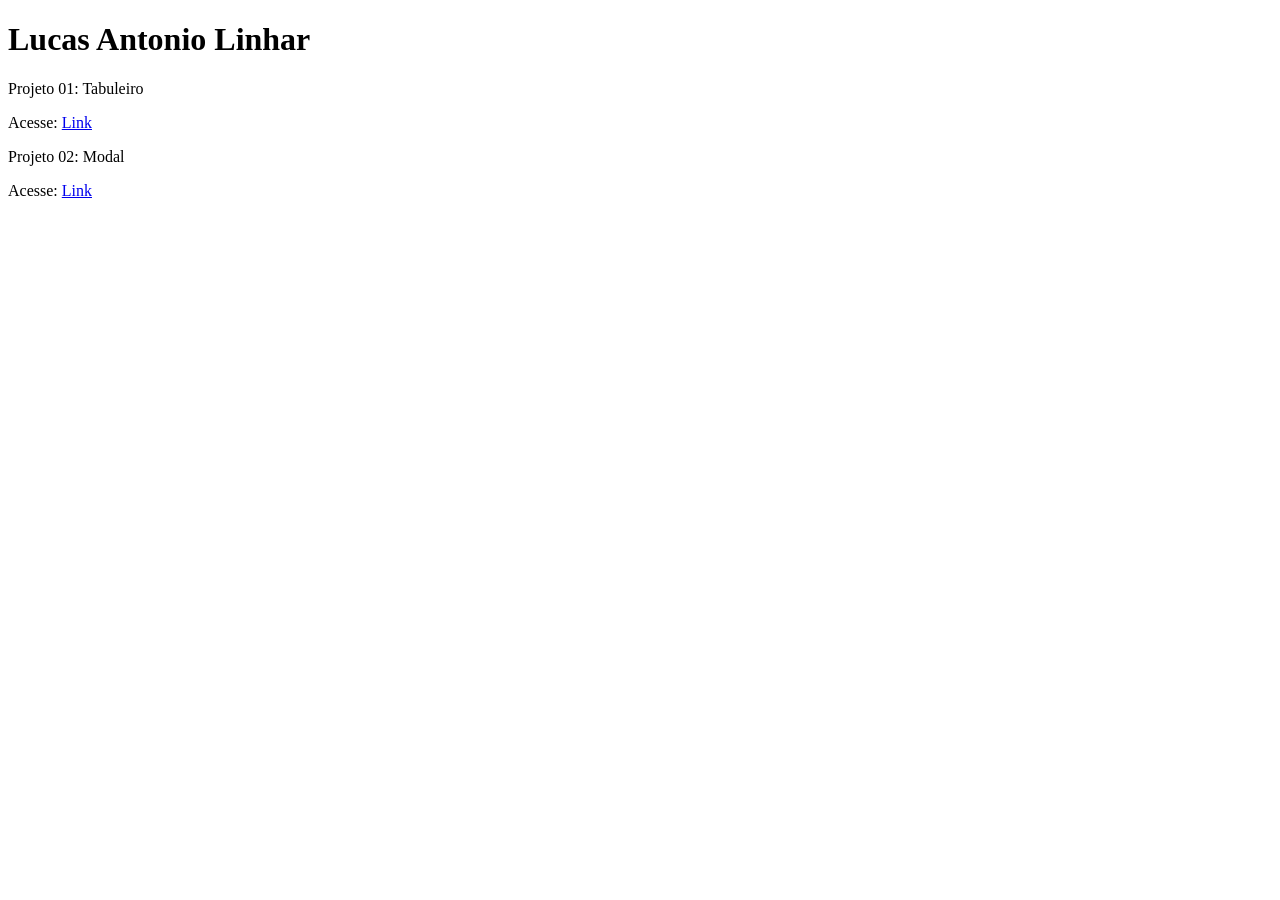
==== index.html @ d9448b90 "676767676767676767676767676767676767676767676767676767" ====
<!DOCTYPE html>
<html lang="en">
<head>
    <meta charset="UTF-8">
    <meta name="viewport" content="width=device-width, initial-scale=1.0">
    <title>Document</title>
</head>
<body>


    <h1>Lucas Antonio Linhar</h1>

    <p>Projeto 01: Tabuleiro</p>

    <p>Acesse: <a href="./projetos/projeto_01/index.html">Link</a></p>

    <p>Projeto 02: Modal</p>
    <p>Acesse: <a href="./projetos/projeto_02/index.html">Link</a></p>


</body>
</html>
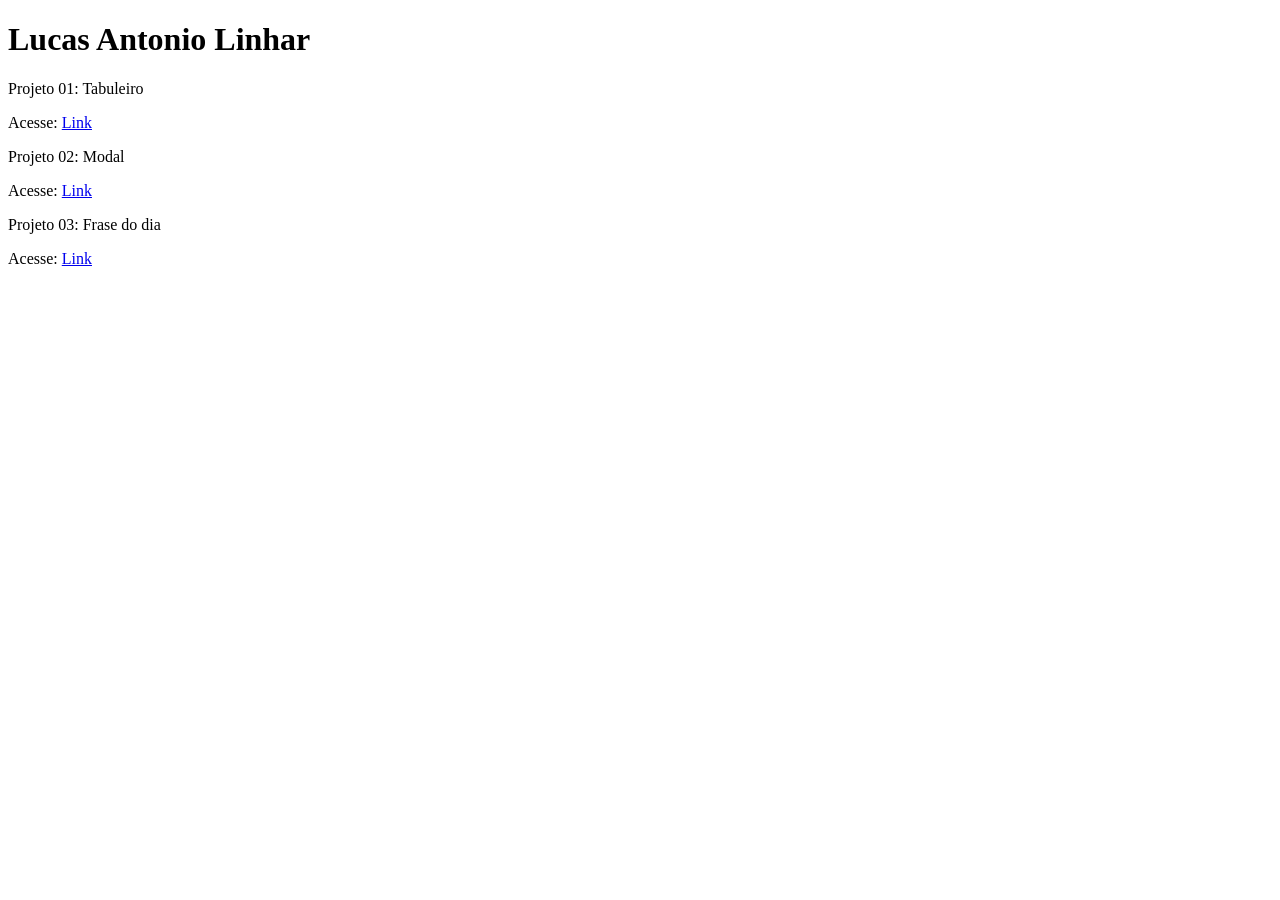
==== commit e333af32: "6767676" ====
--- a/index.html
+++ b/index.html
@@ -17,6 +17,8 @@
     <p>Projeto 02: Modal</p>
     <p>Acesse: <a href="./projetos/projeto_02/index.html">Link</a></p>
 
+    <p>Projeto 03: Frase do dia </p>
+    <p>Acesse: <a href="./projetos/projeto_03/index.html">Link</a></p>
 
 </body>
 </html>
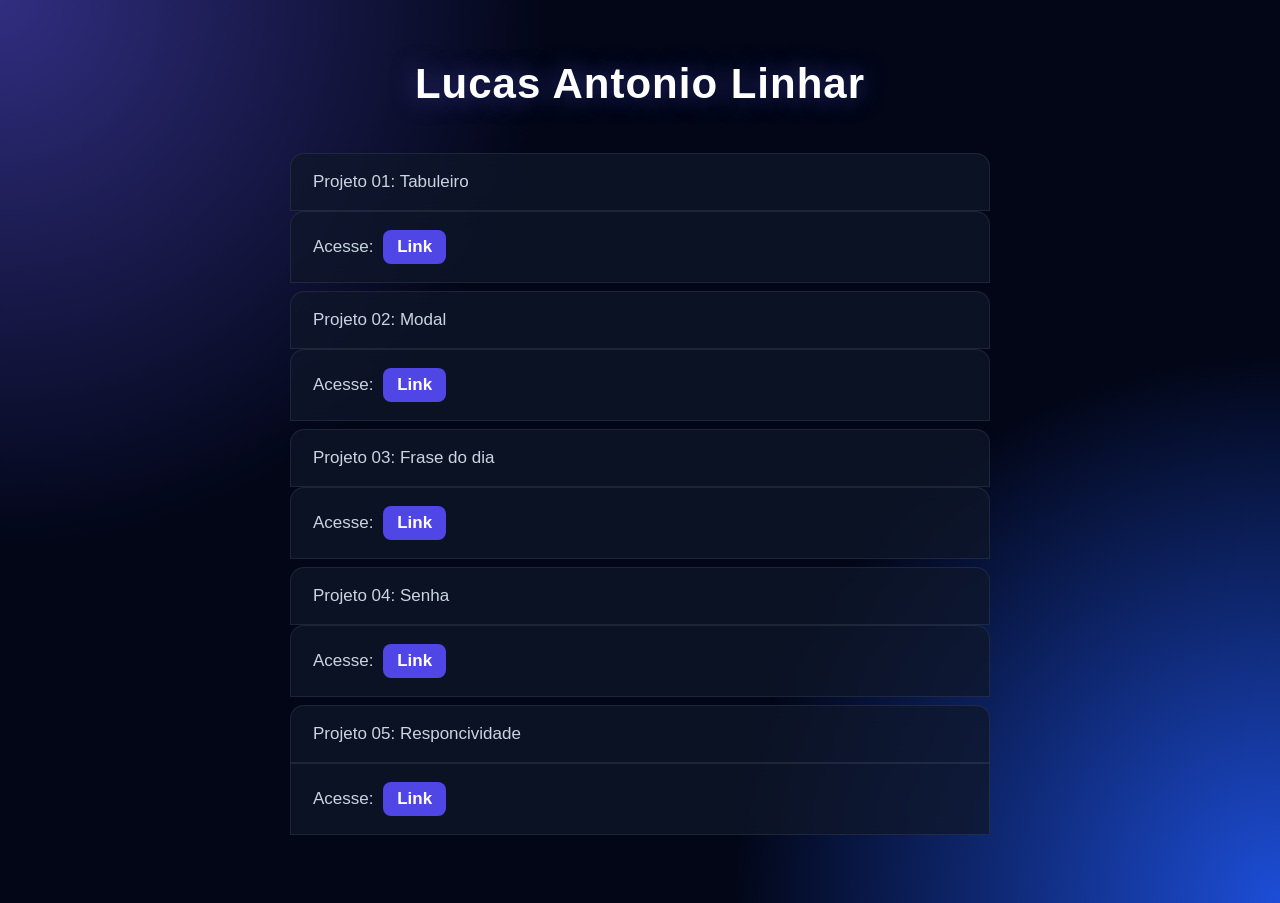
==== commit a9fc2448: "67676767676767" ====
--- a/index.html
+++ b/index.html
@@ -4,6 +4,7 @@
     <meta charset="UTF-8">
     <meta name="viewport" content="width=device-width, initial-scale=1.0">
     <title>Document</title>
+    <link rel="stylesheet" href="style.css">
 </head>
 <body>
 
@@ -11,7 +12,6 @@
     <h1>Lucas Antonio Linhar</h1>
 
     <p>Projeto 01: Tabuleiro</p>
-
     <p>Acesse: <a href="./projetos/projeto_01/index.html">Link</a></p>
 
     <p>Projeto 02: Modal</p>
@@ -20,5 +20,13 @@
     <p>Projeto 03: Frase do dia </p>
     <p>Acesse: <a href="./projetos/projeto_03/index.html">Link</a></p>
 
+    <p>Projeto 04: Senha </p>
+    <p>Acesse: <a href="./projetos/projeto_04/index.html">Link</a></p>
+
+    <p>Projeto 05: Responcividade  </p>
+    <p>Acesse: <a href="./projetos/projeto_05/index.html">Link</a></p>
+
+    
+
 </body>
 </html>
--- a/style.css
+++ b/style.css
@@ -0,0 +1,117 @@
+* {
+    margin: 0;
+    padding: 0;
+    box-sizing: border-box;
+}
+
+body {
+    min-height: 100vh;
+    padding: 60px 20px;
+    font-family: Arial, Helvetica, sans-serif;
+    color: #f8fafc;
+    background:
+        radial-gradient(circle at top left, #312e81, transparent 35%),
+        radial-gradient(circle at bottom right, #1d4ed8, transparent 35%),
+        #020617;
+}
+
+/* TÍTULO */
+
+h1 {
+    max-width: 900px;
+    margin: 0 auto 45px;
+    text-align: center;
+    font-size: 42px;
+    font-weight: 800;
+    letter-spacing: 1px;
+    color: #ffffff;
+    text-shadow:
+        0 0 25px rgba(99, 102, 241, 0.5);
+}
+
+/* PROJETOS */
+
+p {
+    width: 700px;
+    max-width: 100%;
+    margin: 0 auto;
+    padding: 18px 22px;
+    background: rgba(15, 23, 42, 0.75);
+    border: 1px solid rgba(255, 255, 255, 0.08);
+    color: #cbd5e1;
+    font-size: 17px;
+    backdrop-filter: blur(10px);
+    transition: 0.25s ease;
+}
+
+/* TÍTULOS DOS PROJETOS */
+
+p:has(+ p) {
+    border-radius: 14px 14px 0 0;
+}
+
+/* EFEITO NOS PARÁGRAFOS */
+
+p:hover {
+    background: rgba(30, 41, 59, 0.9);
+    transform: translateX(5px);
+    border-color: rgba(99, 102, 241, 0.35);
+}
+
+/* LINKS */
+
+a {
+    display: inline-block;
+    margin-left: 5px;
+    padding: 7px 14px;
+    border-radius: 8px;
+    background: #4f46e5;
+    color: white;
+    text-decoration: none;
+    font-weight: bold;
+    transition: 0.25s ease;
+}
+
+a:hover {
+    background: #6366f1;
+    transform: translateY(-2px);
+    box-shadow:
+        0 6px 15px rgba(99, 102, 241, 0.35);
+}
+
+a:active {
+    transform: translateY(0);
+}
+
+/* ESPAÇAMENTO ENTRE PROJETOS */
+
+p:nth-of-type(2),
+p:nth-of-type(4),
+p:nth-of-type(6),
+p:nth-of-type(8),
+p:nth-of-type(10) {
+    margin-bottom: 8px;
+}
+
+/* MOBILE */
+
+@media (max-width: 600px) {
+
+    body {
+        padding: 35px 15px;
+    }
+
+    h1 {
+        font-size: 30px;
+        margin-bottom: 30px;
+    }
+
+    p {
+        font-size: 15px;
+        padding: 15px;
+    }
+
+    a {
+        padding: 6px 12px;
+    }
+}
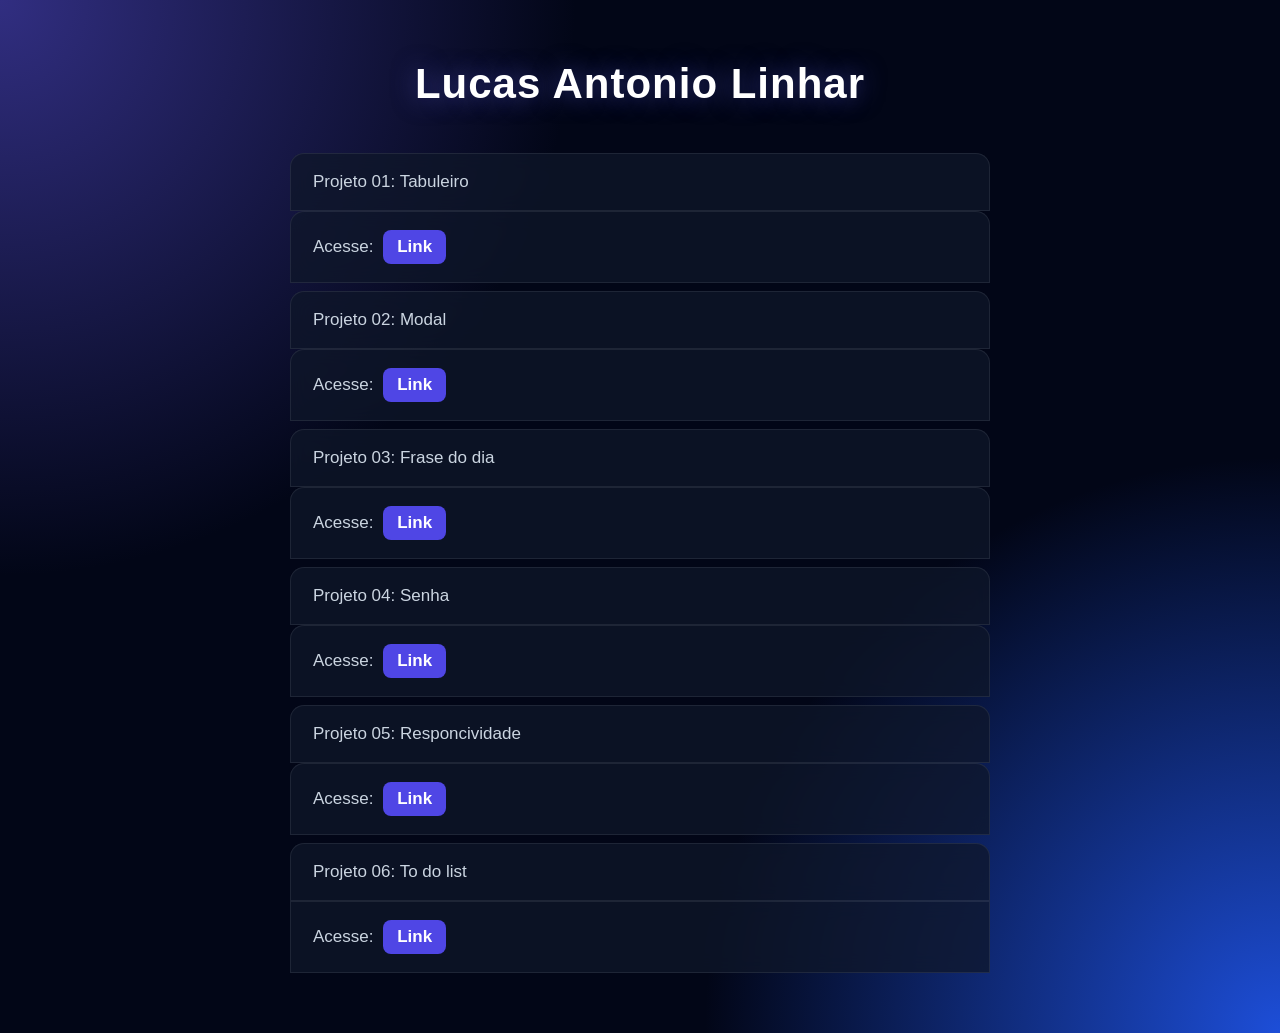
==== commit a5c27884: "6767676767676776667676767666" ====
--- a/index.html
+++ b/index.html
@@ -3,7 +3,7 @@
 <head>
     <meta charset="UTF-8">
     <meta name="viewport" content="width=device-width, initial-scale=1.0">
-    <title>Document</title>
+    <title>Lucas-DevPort</title>
     <link rel="stylesheet" href="style.css">
 </head>
 <body>
@@ -26,7 +26,8 @@
     <p>Projeto 05: Responcividade  </p>
     <p>Acesse: <a href="./projetos/projeto_05/index.html">Link</a></p>
 
-    
+    <p>Projeto 06: To do list  </p>
+    <p>Acesse: <a href="./projetos/projeto_06/index.html">Link</a></p>
 
 </body>
 </html>
